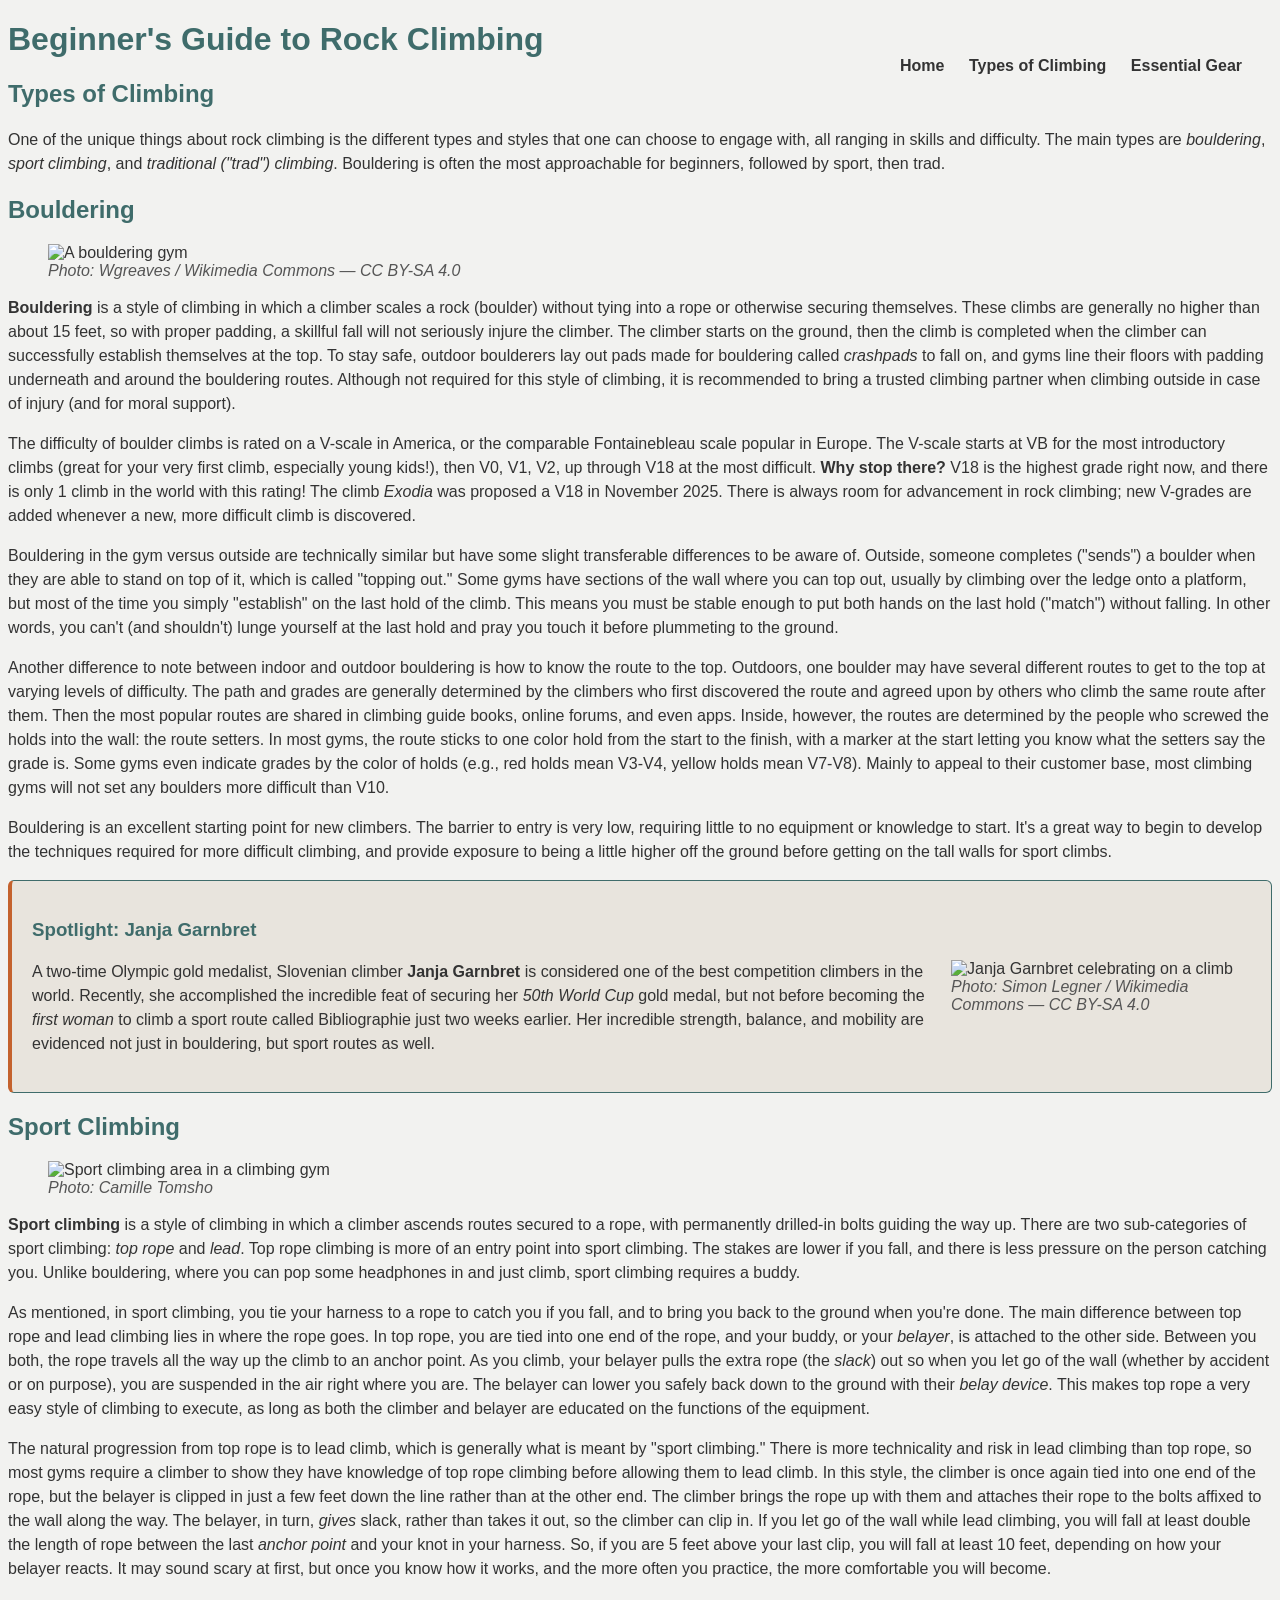
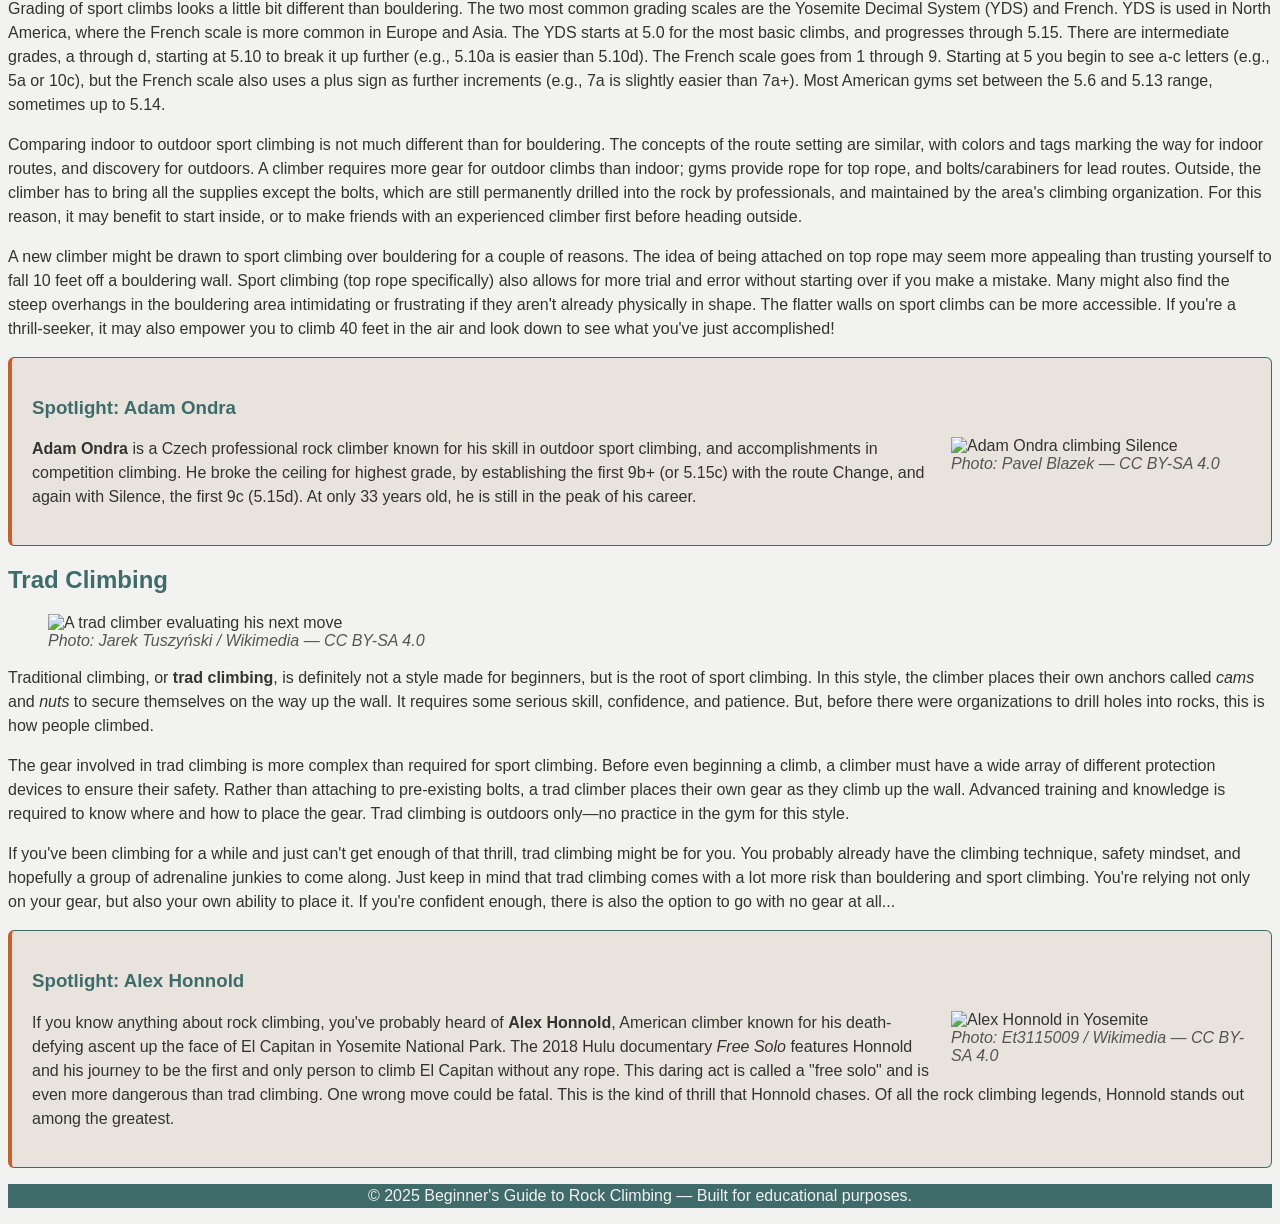
==== climbing-styles.html @ a90afa47 "Add files via upload" ====
<!DOCTYPE html>
<html lang="en">

  <!-- metadata: charset, viewport, description, title -->
  <head>
    <meta charset="utf-8">
    <meta name="viewport" content="width=device-width, initial-scale=1.0">
    <meta name="description" content="Explore the main styles of rock climbing, from bouldering to trad, and the athletes who define them.">
    <title>Types of Climbing | Beginner's Guide to Rock Climbing</title>

    <!-- link to CSS files -->
    <link rel="stylesheet" type="text/css" href="style.css">
    <link rel="stylesheet" type="text/css" href="layout.css">
  </head>

  <body>

    <!-- sectioning element: header contains site title and navigation -->
    <header>
      <h1>Beginner's Guide to Rock Climbing</h1>

      <!-- navigation list -->
      <nav>
        <ul>
          <li><a href="index.html">Home</a></li>
          <li><a href="climbing-styles.html">Types of Climbing</a></li>
          <li><a href="essential-gear.html">Essential Gear</a></li>
        </ul>
      </nav>
    </header>

    <!-- sectioning element: main page content -->
    <main>

      <!-- sectioning element: intro to page -->
      <section id="intro">
        <h2>Types of Climbing</h2>
		<p>
		  One of the unique things about rock climbing is the different types and styles that one can choose to engage
		  with, all ranging in skills and difficulty. The main types are <em>bouldering</em>, <em>sport climbing</em>, and 
		  <em>traditional ("trad") climbing</em>. Bouldering is often the most approachable for beginners, followed by sport,
		  then trad. 
		</p>
      </section>

      <!-- section 1: Bouldering -->
      <section id="bouldering">
        <h2>Bouldering</h2>

        <!-- inline image: bouldering action shot -->
        <figure>
          <img src="images/bouldering.jpg" alt="A bouldering gym">
          <!-- character reference: &mdash; separating credit from license -->
          <figcaption>Photo: Wgreaves / Wikimedia Commons &mdash; CC BY-SA 4.0</figcaption>
        </figure>

        <!-- grouping element: section body text -->
        <div class="section-text">
		  <p>
		    <strong>Bouldering</strong> is a style of climbing in which a climber scales a rock (boulder) without 
			tying into a rope or otherwise securing themselves. These climbs are generally no higher than about 15 feet,
			so with proper padding, a skillful fall will not seriously injure the climber. The climber starts on the ground, 
			then the climb is completed when the climber can successfully establish themselves at the top. To stay safe,
			outdoor boulderers lay out pads made for bouldering called <em>crashpads</em> to fall on, and gyms line their floors
			with padding underneath and around the bouldering routes. Although not required for this style of climbing, it is
			recommended to bring a trusted climbing partner when climbing outside in case of injury (and for moral support).
		  </p>
		  <p>
		    The difficulty of boulder climbs is rated on a V-scale in America, or the comparable Fontainebleau scale popular in Europe.
			The V-scale starts at VB for the most introductory climbs (great for your very first climb, especially young kids!), then V0,
			V1, V2, up through V18 at the most difficult. <strong>Why stop there?</strong> V18 is the highest grade right now, and there 
			is only 1 climb in the world with this rating! The climb <em>Exodia</em> was proposed a V18 in November 2025. There is always
			room for advancement in rock climbing; new V-grades are added whenever a new, more difficult climb is discovered.
		  </p>
		  <p>
		    Bouldering in the gym versus outside are technically similar but have some slight transferable differences to be aware of. 
			Outside, someone completes ("sends") a boulder when they are able to stand on top of it, which is called "topping out." 
			Some gyms have sections of the wall where you can top out, usually by climbing over the ledge onto a platform, but most 
			of the time you simply "establish" on the last hold of the climb. This means you must be stable enough to put both hands
			on the last hold ("match") without falling. In other words, you can't (and shouldn't) lunge yourself at the last hold and pray you touch
			it before plummeting to the ground. 
		  </p>
		  <p>
		    Another difference to note between indoor and outdoor bouldering is how to know the route to the top. Outdoors, 
			one boulder may have several different routes to get to the top at varying levels of difficulty. The path and grades are generally
			determined by the climbers who first discovered the route and agreed upon by others who climb the same route after them.
			Then the most popular routes are shared in climbing guide books, online forums, and even apps.
			Inside, however, the routes are determined by the people who screwed the holds into the wall: the route setters. In most gyms,
			the route sticks to one color hold from the start to the finish, with a marker at the start letting you know
			what the setters say the grade is. Some gyms even indicate grades by the color of holds (e.g., red holds mean V3-V4, yellow holds mean 
			V7-V8). Mainly to appeal to their customer base, most climbing gyms will not set any boulders more difficult than V10.
		  </p>
		  <p>
		    Bouldering is an excellent starting point for new climbers. The barrier to entry is very low, requiring little to no 
			equipment or knowledge to start. It's a great way to begin to develop the techniques required for more difficult climbing, 
			and provide exposure to being a little higher off the ground before getting on the tall walls for sport climbs.
		  </p>
        </div>

        <!-- climber spotlight aside: Garnbret -->
        <aside class="climber-spotlight">
		  <h3>Spotlight: Janja Garnbret</h3>
          <figure>
            <img src="images/janjaAside.jpg" alt="Janja Garnbret celebrating on a climb">
            <figcaption>Photo: Simon Legner / Wikimedia Commons &mdash; CC BY-SA 4.0</figcaption>
          </figure>
		  <p>
		    A two-time Olympic gold medalist, Slovenian climber <strong>Janja Garnbret</strong> is considered one of the best competition
			climbers in the world. Recently, she accomplished the incredible feat of securing her <em>50th World Cup</em> gold medal,
			but not before becoming the <em>first woman</em> to climb a sport route called Bibliographie just two weeks earlier. Her incredible 
			strength, balance, and mobility are evidenced not just in bouldering, but sport routes as well.
		  </p>
        </aside>

      </section>

      <!-- section 2: Sport Climbing -->
      <section id="sport-climbing">
        <h2>Sport Climbing</h2>

        <!-- inline image: sport climbing -->
        <figure>
          <img src="images/sportClimbing.jpg" alt="Sport climbing area in a climbing gym">
          <figcaption>Photo: Camille Tomsho</figcaption>
        </figure>

        <div class="section-text">
		  <p>
			<strong>Sport climbing</strong> is a style of climbing in which a climber ascends routes secured to a rope, with permanently
			drilled-in bolts guiding the way up. There are two sub-categories of sport climbing: <em>top rope</em> and <em>lead</em>. Top rope
			climbing is more of an entry point into sport climbing. The stakes are lower if you fall, and there is less pressure on the person
			catching you. Unlike bouldering, where you can pop some headphones in and just climb, sport climbing requires a buddy.
		  </p>
		  <p>
		    As mentioned, in sport climbing, you tie your harness to a rope to catch you if you fall, and to bring you back to the ground when you're done.
			The main difference between top rope and lead climbing lies in where the rope goes. In top rope, you are tied into one end of the rope, and your buddy,
			or your <em>belayer</em>, is attached to the other side. Between you both, the rope travels all the way up the climb to an anchor point. As you climb, your
			belayer pulls the extra rope (the <em>slack</em>) out so when you let go of the wall (whether by accident or on purpose), you are suspended in the air
			right where you are. The belayer can lower you safely back down to the ground with their <em>belay device</em>. This makes top rope a very
			easy style of climbing to execute, as long as both the climber and belayer are educated on the functions of the equipment.
		  </p>
		  <p>
		    The natural progression from top rope is to lead climb, which is generally what is meant by "sport climbing." There is more technicality 
			and risk in lead climbing than top rope, so most gyms require a climber to show they have knowledge of top rope climbing before 
			allowing them to lead climb. In this style, the climber is once again tied into one end of the rope, but the belayer is clipped in just a few feet
			down the line rather than at the other end. The climber brings the rope up with them and attaches their rope to the bolts affixed to the wall along 
			the way. The belayer, in turn, <em>gives</em> slack, rather than takes it out, so the climber can clip in. If you let go of the wall while lead climbing, 
			you will fall at least double the length of rope between the last <em>anchor point</em> and your knot in your harness. So, if you are 5 feet above your
			last clip, you will fall at least 10 feet, depending on how your belayer reacts. It may sound scary at first, but once you know how it works,
			and the more often you practice, the more comfortable you will become.
		  </p>
		  <p>
		    Grading of sport climbs looks a little bit different than bouldering. The two most common grading scales are the Yosemite Decimal System (YDS)
			and French. YDS is used in North America, where the French scale is more common in Europe and Asia. The YDS starts at 5.0 for the most basic climbs, 
			and progresses through 5.15. There are intermediate grades, a through d, starting at 5.10 to break it up further (e.g., 5.10a is easier than 5.10d). 
			The French scale goes from 1 through 9. Starting at 5 you begin to see a-c letters (e.g., 5a or 10c), but the French scale also uses a
			plus sign as further increments (e.g., 7a is slightly easier than 7a+). Most American gyms set between the 5.6 and 5.13 range, sometimes up to 5.14.
		  </p>
		  <p>
		    Comparing indoor to outdoor sport climbing is not much different than for bouldering. The concepts of the route setting are similar, with colors and tags
			marking the way for indoor routes, and discovery for outdoors. A climber requires more gear for outdoor climbs than indoor; gyms provide rope for top rope,
			and bolts/carabiners for lead routes. Outside, the climber has to bring all the supplies except the bolts, which are still permanently drilled into the
			rock by professionals, and maintained by the area's climbing organization. For this reason, it may benefit to start inside, or to make friends with 
			an experienced climber first before heading outside.
		  </p>
		  <p>
		    A new climber might be drawn to sport climbing over bouldering for a couple of reasons. The idea of being attached on top rope may seem
			more appealing than trusting yourself to fall 10 feet off a bouldering wall. Sport climbing (top rope specifically) also allows for more trial
			and error without starting over if you make a mistake. Many might also find the steep overhangs in the bouldering area intimidating or frustrating
			if they aren't already physically in shape. The flatter walls on sport climbs can be more accessible. If you're a thrill-seeker, it may also
			empower you to climb 40 feet in the air and look down to see what you've just accomplished!
		  </p>
        </div>

        <!-- climber spotlight aside: Ondra -->
        <aside class="climber-spotlight">
		<h3>Spotlight: Adam Ondra</h3>
          <figure>
            <img src="images/ondraAside.jpg" alt="Adam Ondra climbing Silence">
            <figcaption>Photo: Pavel Blazek &mdash; CC BY-SA 4.0</figcaption>
          </figure>
		  <p>
			<strong>Adam Ondra</strong> is a Czech professional rock climber known for his skill in outdoor sport climbing, and
			accomplishments in competition climbing. He broke the ceiling for highest grade, by establishing the first 9b+ (or 5.15c) with the 
			route Change, and again with Silence, the first 9c (5.15d). At only 33 years old, he is still in the peak of his career.
		  </p>
        </aside>

      </section>

      <!-- section 3: Trad Climbing -->
      <section id="trad-climbing">
        <h2>Trad Climbing</h2>

        <!-- inline image: trad climbing action shot -->
        <figure>
          <img src="images/tradClimbing.jpg" alt="A trad climber evaluating his next move">
          <figcaption>Photo: Jarek Tuszy&nacute;ski / Wikimedia &mdash; CC BY-SA 4.0</figcaption>
        </figure>

        <div class="section-text">
		  <p>
			Traditional climbing, or <strong>trad climbing</strong>, is definitely not a style made for beginners, but is the root of sport climbing. In this 
			style, the climber places their own anchors called <em>cams</em> and <em>nuts</em> to secure themselves on the way
			up the wall. It requires some serious skill, confidence, and patience. But, before there were organizations to 
			drill holes into rocks, this is how people climbed. 
		  </p>
		  <p>
		    The gear involved in trad climbing is more complex than required for sport climbing. Before even beginning a climb,
			a climber must have a wide array of different protection devices to ensure their safety. Rather than attaching to pre-existing
			bolts, a trad climber places their own gear as they climb up the wall. Advanced training and knowledge is required to know where 
			and how to place the gear. Trad climbing is outdoors only&mdash;no practice in the gym for this style.
		  </p>		 
		  <p>
		    If you've been climbing for a while and just can't get enough of that thrill, trad climbing might be for you.
			You probably already have the climbing technique, safety mindset, and hopefully a group of adrenaline junkies to come along. Just 
			keep in mind that trad climbing comes with a lot more risk than bouldering and sport climbing. You're relying not only on your gear,
			but also your own ability to place it. If you're confident enough, there is also the option to go with no gear at all...
		  </p>
        </div>

        <!-- climber spotlight aside: Honnold -->
        <aside class="climber-spotlight">
		<h3>Spotlight: Alex Honnold</h3>
          <figure>
            <img src="images/honnoldFreeSolo.png" alt="Alex Honnold in Yosemite">
            <figcaption>Photo: Et3115009 / Wikimedia &mdash; CC BY-SA 4.0</figcaption>
          </figure>
		  <p>
		    If you know anything about rock climbing, you've probably heard of <strong>Alex Honnold</strong>, American climber known 
			for his death-defying ascent up the face of El Capitan in Yosemite National Park. The 2018 Hulu documentary <em>Free Solo</em>
			features Honnold and his journey to be the first and only person to climb El Capitan without any rope. This daring act 
			is called a "free solo" and is even more dangerous than trad climbing. One wrong move could be fatal. This is the kind of 
			thrill that Honnold chases. Of all the rock climbing legends, Honnold stands out among the greatest. 
		  </p>
        </aside>
      </section>

    </main>

    <!-- sectioning element: footer -->
    <!-- character references: &copy; &mdash; -->
    <footer>
      <p>&copy; 2025 Beginner's Guide to Rock Climbing &mdash; Built for educational purposes.</p>
    </footer>

  </body>
</html>
---- style.css ----
/* =======================================
   style.css
   Handles: colors, fonts, text formatting,
   lists, links, backgrounds, borders
   ======================================= */

/* ---- Color Palette ----
   Background:    #F2F2F0 (light grey)
   Text:          #333333 (charcoal)
   Accent 1:      #3F6C6B (slate teal)
   Accent 2:      #C4622D (burnt orange)
------------------------------------------ */

/* universal text + background formatting */
body {
  background-color: #F2F2F0;
  color: #333333;
  font-family: Arial, sans-serif;
}

/* headings */
h1,
h2,
h3 {
  color: #3F6C6B;
}

/* paragraph text formatting */
p {
  line-height: 1.5;
}

/* pseudo-element: drop cap on intro paragraph */
.intro-text p:first-of-type::first-letter {
  font-size: 2em;
  font-weight: bold;
  color: #C4622D;
}

/* navigation list formatting */
nav ul {
  list-style-type: none;
}

nav li {
  display: inline-block;
  margin: 0 10px;
}

/* pseudo classes for hypertext links */
nav a:link {
  color: #333333;
  text-decoration: none;
}

nav a:visited {
  color: #3F6C6B;
}

nav a:hover {
  color: #C4622D;
}

/* general hypertext links (outside nav) */
a:link {
  color: #C4622D;
}

a:visited {
  color: #3F6C6B;
}

a:hover {
  text-decoration: underline;
}

/* figure and figcaption formatting */
figcaption {
  font-style: italic;
  color: #555555;
}

/* contextual selector: aside nested inside a section */
section aside {
  background-color: #E8E4DD;
  border: 1px solid #3F6C6B;
  border-left: 4px solid #C4622D;
  border-radius: 6px;
  padding: 15px 20px;
}

/* attribute selector example: links pointing to external/local html pages */
a[href$=".html"] {
  font-weight: bold;
}

/* footer formatting */
footer {
  background-color: #3F6C6B;
  color: #F2F2F0;
  text-align: center;
}
---- layout.css ----
/* 
   layout.css
   handles: page layout, positioning,
   floats, grid, overflow, responsiveness
*/

/* positioning: header/nav */
header {
  position: relative;
}

nav {
  position: absolute;
  top: 20px;
  right: 20px;
}

/* floated layout: climber spotlight */
.climber-spotlight figure {
  float: right;
  width: 300px;
  margin: 0 0 10px 20px;
}

.climber-spotlight img {
  width: 100%;
  height: 300px;
  object-fit: cover;
}

/* overflow handling */
.climber-spotlight {
  overflow: hidden;
  padding: 20px;
}

/* inline images */
section > figure img {
  max-width: 100%;
  width: 600px;
  height: auto;
  display: block;
}

/* grid layout: homepage highlights */
.highlights-grid {
  display: grid;
  grid-template-columns: 1fr 1fr;
  gap: 20px;
}

/* grid display: block element */
.card {
  display: block;
}

/* card images fill column, crop well */
.card img {
  width: 100%;
  height: 400px;
  object-fit: cover;
  display: block;
}

/* reponsive design for narrow/mobile screens: @media query */
@media only screen and (max-width: 600px) {
 
  /* stack highlights grid to single column */
  .highlights-grid {
    grid-template-columns: 1fr;
  }
 
  /* un-float spotlight image so it stacks above text */
  .climber-spotlight figure {
    float: none;
    width: 100%;
    margin: 0 0 15px 0;
  }
 
}
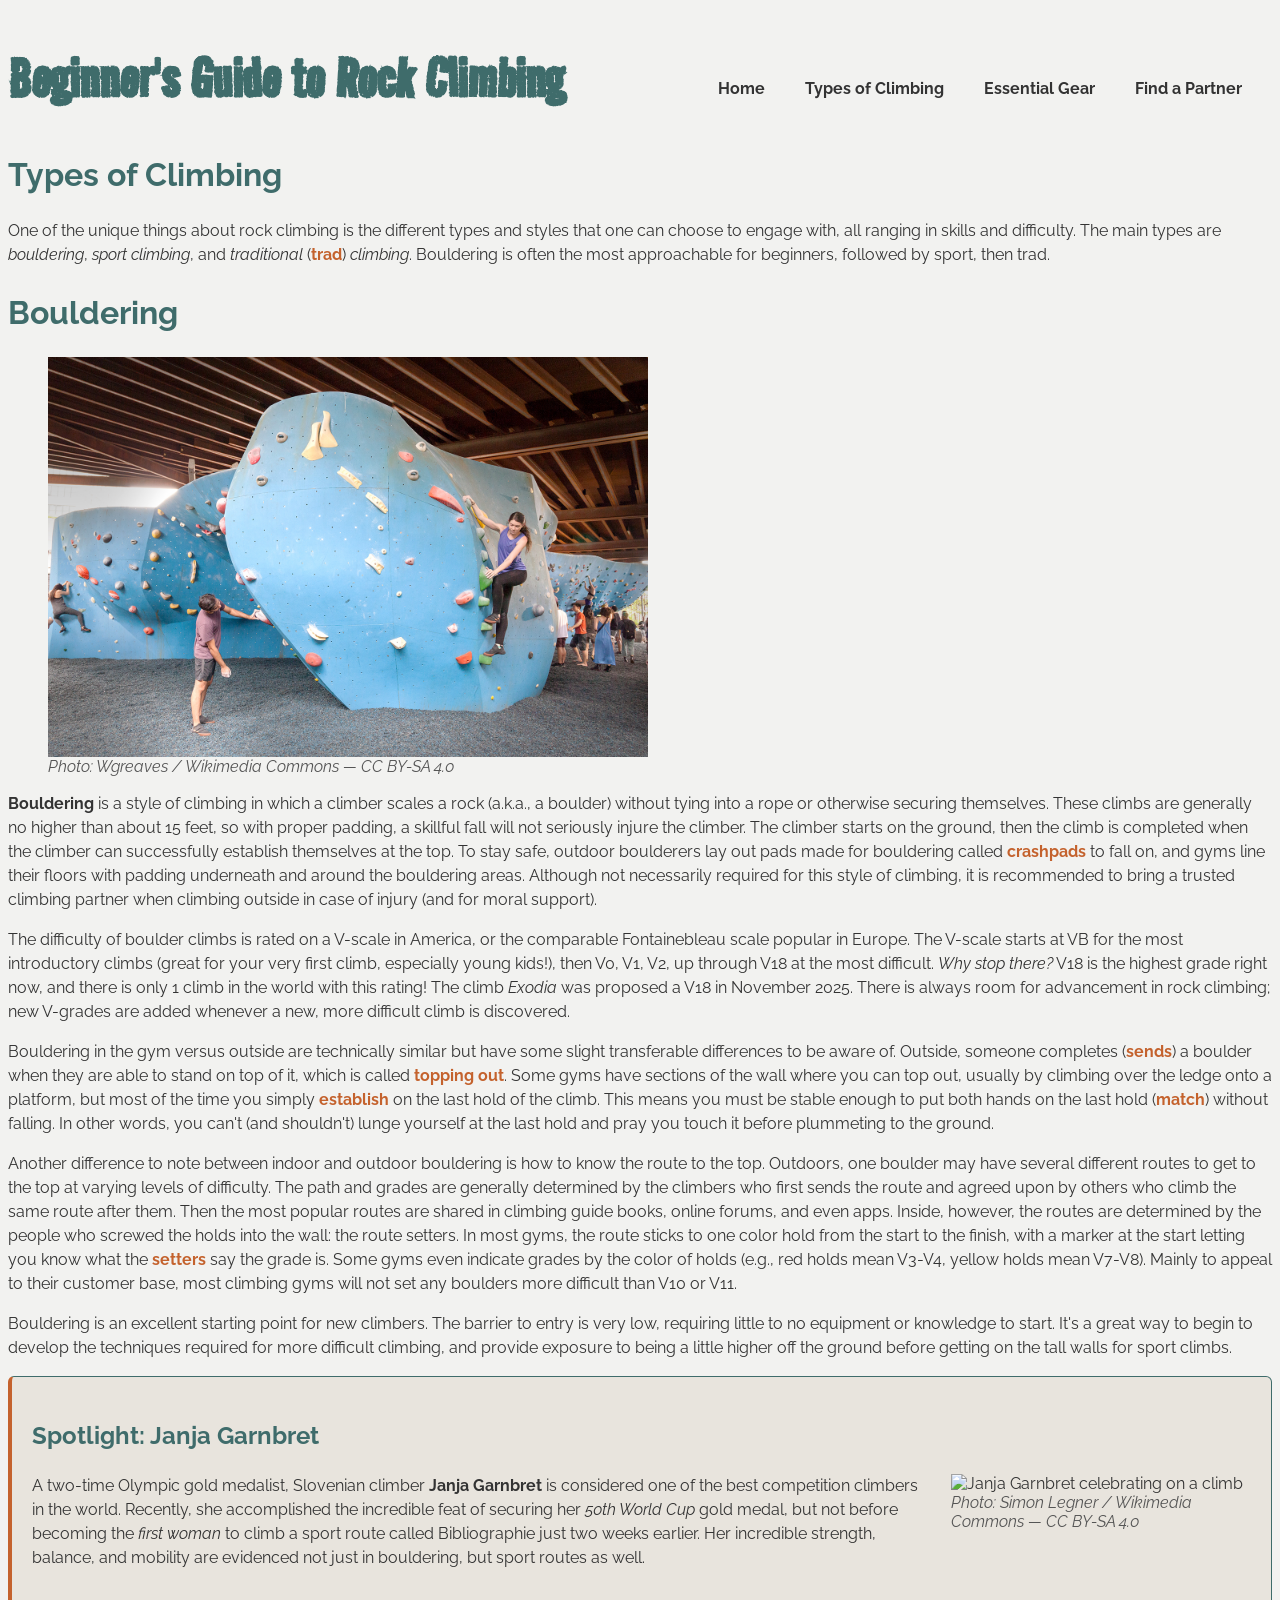
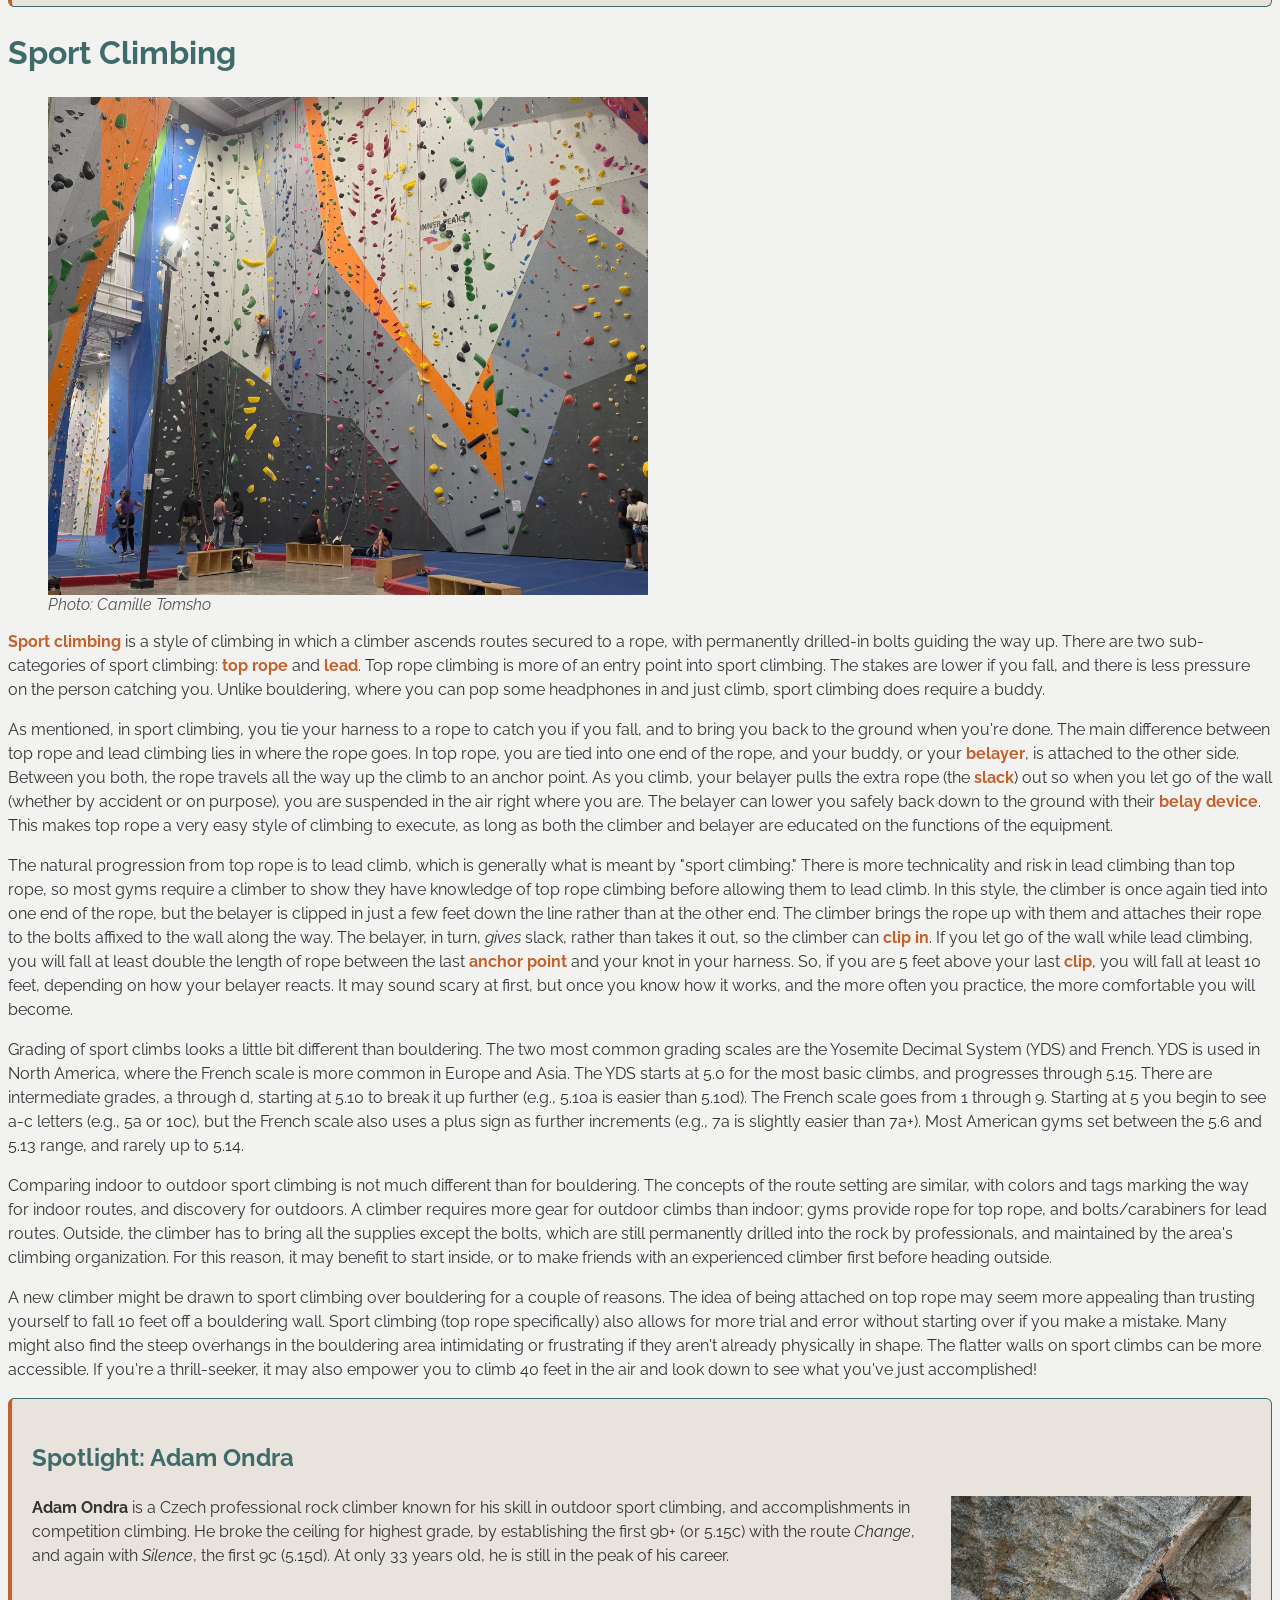
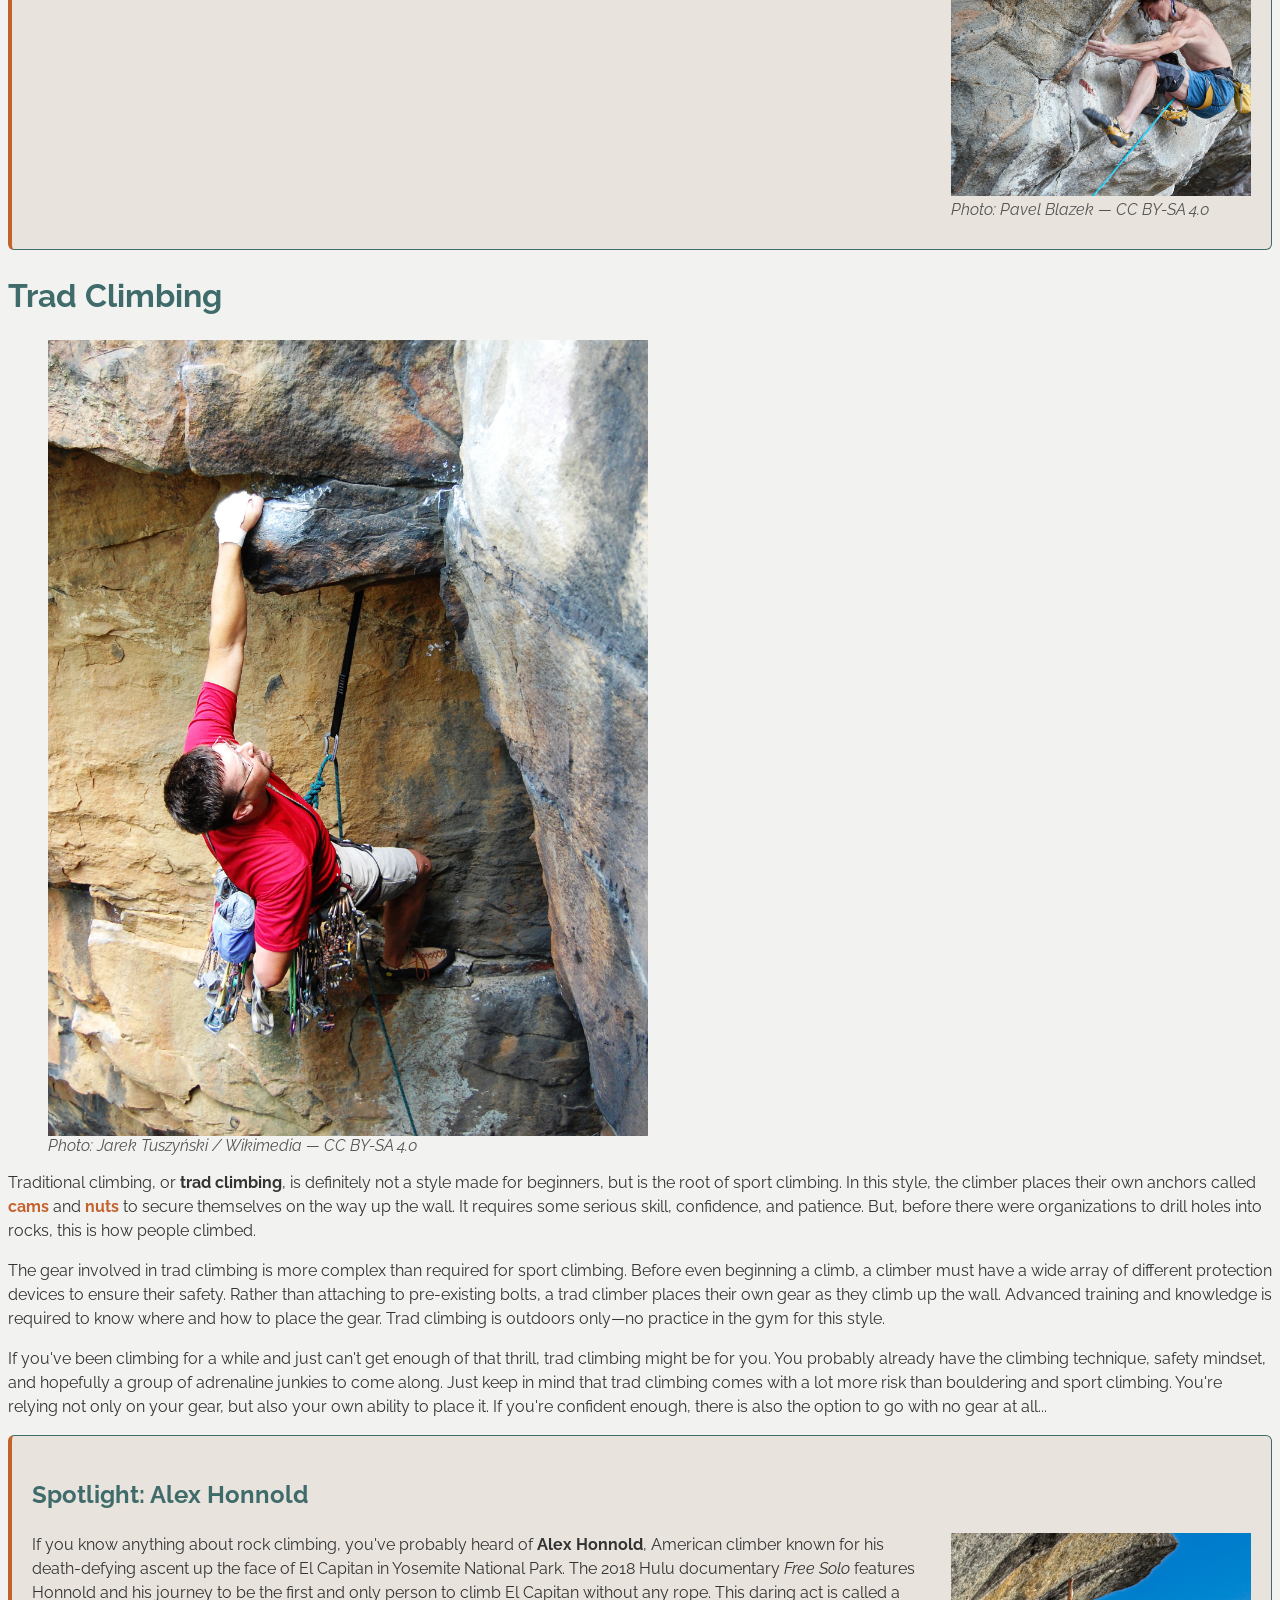
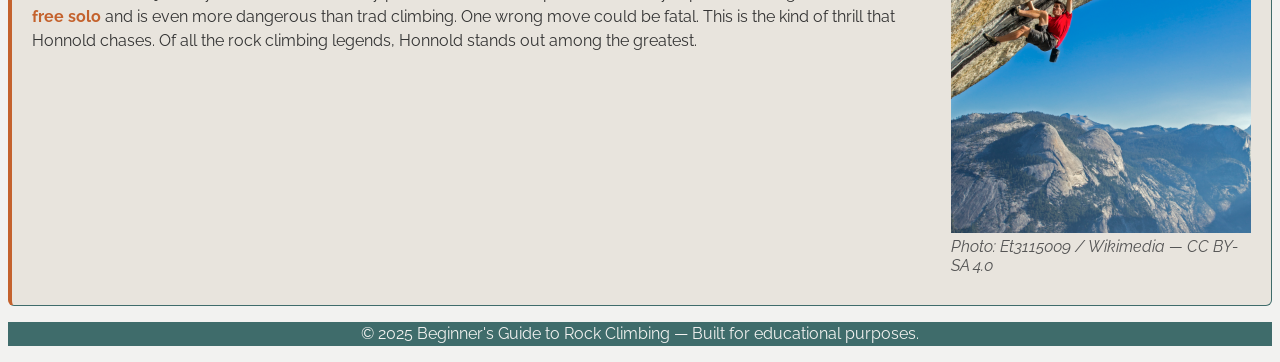
==== commit b634dfff: "Add updated files" ====
--- a/climbing-styles.html
+++ b/climbing-styles.html
@@ -6,9 +6,14 @@
     <meta charset="utf-8">
     <meta name="viewport" content="width=device-width, initial-scale=1.0">
     <meta name="description" content="Explore the main styles of rock climbing, from bouldering to trad, and the athletes who define them.">
-    <title>Types of Climbing | Beginner's Guide to Rock Climbing</title>
+    
+	<title>Types of Climbing | Beginner's Guide to Rock Climbing</title>
 
-    <!-- link to CSS files -->
+    <!-- Google fonts: Road Rage for headings, Raleway for body -->
+	<link rel="preconnect" href="https://fonts.googleapis.com">
+	<link href="https://fonts.googleapis.com/css2?family=Road+Rage&family=Raleway:wght@400;700&display=swap" rel="stylesheet">
+	
+	<!-- link to CSS files -->
     <link rel="stylesheet" type="text/css" href="style.css">
     <link rel="stylesheet" type="text/css" href="layout.css">
   </head>
@@ -25,6 +30,7 @@
           <li><a href="index.html">Home</a></li>
           <li><a href="climbing-styles.html">Types of Climbing</a></li>
           <li><a href="essential-gear.html">Essential Gear</a></li>
+		  <li><a href="climbing-partner.html">Find a Partner</a></li>
         </ul>
       </nav>
     </header>
@@ -36,10 +42,7 @@
       <section id="intro">
         <h2>Types of Climbing</h2>
 		<p>
-		  One of the unique things about rock climbing is the different types and styles that one can choose to engage
-		  with, all ranging in skills and difficulty. The main types are <em>bouldering</em>, <em>sport climbing</em>, and 
-		  <em>traditional ("trad") climbing</em>. Bouldering is often the most approachable for beginners, followed by sport,
-		  then trad. 
+		  One of the unique things about rock climbing is the different types and styles that one can choose to engage with, all ranging in skills and difficulty. The main types are <em>bouldering</em>, <em>sport climbing</em>, and <em>traditional</em> (<span class="climbing-slang">trad</span>) <em>climbing</em>. Bouldering is often the most approachable for beginners, followed by sport, then trad. 
 		</p>
       </section>
 
@@ -57,43 +60,19 @@
         <!-- grouping element: section body text -->
         <div class="section-text">
 		  <p>
-		    <strong>Bouldering</strong> is a style of climbing in which a climber scales a rock (boulder) without 
-			tying into a rope or otherwise securing themselves. These climbs are generally no higher than about 15 feet,
-			so with proper padding, a skillful fall will not seriously injure the climber. The climber starts on the ground, 
-			then the climb is completed when the climber can successfully establish themselves at the top. To stay safe,
-			outdoor boulderers lay out pads made for bouldering called <em>crashpads</em> to fall on, and gyms line their floors
-			with padding underneath and around the bouldering routes. Although not required for this style of climbing, it is
-			recommended to bring a trusted climbing partner when climbing outside in case of injury (and for moral support).
+		    <strong>Bouldering</strong> is a style of climbing in which a climber scales a rock (a.k.a., a boulder) without tying into a rope or otherwise securing themselves. These climbs are generally no higher than about 15 feet, so with proper padding, a skillful fall will not seriously injure the climber. The climber starts on the ground, then the climb is completed when the climber can successfully establish themselves at the top. To stay safe, outdoor boulderers lay out pads made for bouldering called <span class="climbing-slang">crashpads</span> to fall on, and gyms line their floors	with padding underneath and around the bouldering areas. Although not necessarily required for this style of climbing, it is recommended to bring a trusted climbing partner when climbing outside in case of injury (and for moral support).
 		  </p>
 		  <p>
-		    The difficulty of boulder climbs is rated on a V-scale in America, or the comparable Fontainebleau scale popular in Europe.
-			The V-scale starts at VB for the most introductory climbs (great for your very first climb, especially young kids!), then V0,
-			V1, V2, up through V18 at the most difficult. <strong>Why stop there?</strong> V18 is the highest grade right now, and there 
-			is only 1 climb in the world with this rating! The climb <em>Exodia</em> was proposed a V18 in November 2025. There is always
-			room for advancement in rock climbing; new V-grades are added whenever a new, more difficult climb is discovered.
+		    The difficulty of boulder climbs is rated on a V-scale in America, or the comparable Fontainebleau scale popular in Europe. The V-scale starts at VB for the most introductory climbs (great for your very first climb, especially young kids!), then V0, V1, V2, up through V18 at the most difficult. <em>Why stop there?</em> V18 is the highest grade right now, and there is only 1 climb in the world with this rating! The climb <em>Exodia</em> was proposed a V18 in November 2025. There is always room for advancement in rock climbing; new V-grades are added whenever a new, more difficult climb is discovered.
 		  </p>
 		  <p>
-		    Bouldering in the gym versus outside are technically similar but have some slight transferable differences to be aware of. 
-			Outside, someone completes ("sends") a boulder when they are able to stand on top of it, which is called "topping out." 
-			Some gyms have sections of the wall where you can top out, usually by climbing over the ledge onto a platform, but most 
-			of the time you simply "establish" on the last hold of the climb. This means you must be stable enough to put both hands
-			on the last hold ("match") without falling. In other words, you can't (and shouldn't) lunge yourself at the last hold and pray you touch
-			it before plummeting to the ground. 
+		    Bouldering in the gym versus outside are technically similar but have some slight transferable differences to be aware of. Outside, someone completes (<span class="climbing-slang">sends</span>) a boulder when they are able to stand on top of it, which is called <span class="climbing-slang">topping out</span>. Some gyms have sections of the wall where you can top out, usually by climbing over the ledge onto a platform, but most of the time you simply <span class="climbing-slang">establish</span> on the last hold of the climb. This means you must be stable enough to put both hands on the last hold (<span class="climbing-slang">match</span>) without falling. In other words, you can't (and shouldn't) lunge yourself at the last hold and pray you touch it before plummeting to the ground.
 		  </p>
 		  <p>
-		    Another difference to note between indoor and outdoor bouldering is how to know the route to the top. Outdoors, 
-			one boulder may have several different routes to get to the top at varying levels of difficulty. The path and grades are generally
-			determined by the climbers who first discovered the route and agreed upon by others who climb the same route after them.
-			Then the most popular routes are shared in climbing guide books, online forums, and even apps.
-			Inside, however, the routes are determined by the people who screwed the holds into the wall: the route setters. In most gyms,
-			the route sticks to one color hold from the start to the finish, with a marker at the start letting you know
-			what the setters say the grade is. Some gyms even indicate grades by the color of holds (e.g., red holds mean V3-V4, yellow holds mean 
-			V7-V8). Mainly to appeal to their customer base, most climbing gyms will not set any boulders more difficult than V10.
+		    Another difference to note between indoor and outdoor bouldering is how to know the route to the top. Outdoors, one boulder may have several different routes to get to the top at varying levels of difficulty. The path and grades are generally determined by the climbers who first sends the route and agreed upon by others who climb the same route after them. Then the most popular routes are shared in climbing guide books, online forums, and even apps. Inside, however, the routes are determined by the people who screwed the holds into the wall: the route setters. In most gyms, the route sticks to one color hold from the start to the finish, with a marker at the start letting you know what the <span class="climbing-slang">setters</span> say the grade is. Some gyms even indicate grades by the color of holds (e.g., red holds mean V3-V4, yellow holds mean V7-V8). Mainly to appeal to their customer base, most climbing gyms will not set any boulders more difficult than V10 or V11.
 		  </p>
 		  <p>
-		    Bouldering is an excellent starting point for new climbers. The barrier to entry is very low, requiring little to no 
-			equipment or knowledge to start. It's a great way to begin to develop the techniques required for more difficult climbing, 
-			and provide exposure to being a little higher off the ground before getting on the tall walls for sport climbs.
+		    Bouldering is an excellent starting point for new climbers. The barrier to entry is very low, requiring little to no equipment or knowledge to start. It's a great way to begin to develop the techniques required for more difficult climbing, and provide exposure to being a little higher off the ground before getting on the tall walls for sport climbs.
 		  </p>
         </div>
 
@@ -105,10 +84,7 @@
             <figcaption>Photo: Simon Legner / Wikimedia Commons &mdash; CC BY-SA 4.0</figcaption>
           </figure>
 		  <p>
-		    A two-time Olympic gold medalist, Slovenian climber <strong>Janja Garnbret</strong> is considered one of the best competition
-			climbers in the world. Recently, she accomplished the incredible feat of securing her <em>50th World Cup</em> gold medal,
-			but not before becoming the <em>first woman</em> to climb a sport route called Bibliographie just two weeks earlier. Her incredible 
-			strength, balance, and mobility are evidenced not just in bouldering, but sport routes as well.
+		    A two-time Olympic gold medalist, Slovenian climber <strong>Janja Garnbret</strong> is considered one of the best competition climbers in the world. Recently, she accomplished the incredible feat of securing her <em>50th World Cup</em> gold medal,	but not before becoming the <em>first woman</em> to climb a sport route called Bibliographie just two weeks earlier. Her incredible strength, balance, and mobility are evidenced not just in bouldering, but sport routes as well.
 		  </p>
         </aside>
 
@@ -126,49 +102,22 @@
 
         <div class="section-text">
 		  <p>
-			<strong>Sport climbing</strong> is a style of climbing in which a climber ascends routes secured to a rope, with permanently
-			drilled-in bolts guiding the way up. There are two sub-categories of sport climbing: <em>top rope</em> and <em>lead</em>. Top rope
-			climbing is more of an entry point into sport climbing. The stakes are lower if you fall, and there is less pressure on the person
-			catching you. Unlike bouldering, where you can pop some headphones in and just climb, sport climbing requires a buddy.
+			<span class="climbing-slang">Sport climbing</span> is a style of climbing in which a climber ascends routes secured to a rope, with permanently drilled-in bolts guiding the way up. There are two sub-categories of sport climbing: <span class="climbing-slang">top rope</span> and <span class="climbing-slang">lead</span>. Top rope climbing is more of an entry point into sport climbing. The stakes are lower if you fall, and there is less pressure on the person	catching you. Unlike bouldering, where you can pop some headphones in and just climb, sport climbing does require a buddy.
 		  </p>
 		  <p>
-		    As mentioned, in sport climbing, you tie your harness to a rope to catch you if you fall, and to bring you back to the ground when you're done.
-			The main difference between top rope and lead climbing lies in where the rope goes. In top rope, you are tied into one end of the rope, and your buddy,
-			or your <em>belayer</em>, is attached to the other side. Between you both, the rope travels all the way up the climb to an anchor point. As you climb, your
-			belayer pulls the extra rope (the <em>slack</em>) out so when you let go of the wall (whether by accident or on purpose), you are suspended in the air
-			right where you are. The belayer can lower you safely back down to the ground with their <em>belay device</em>. This makes top rope a very
-			easy style of climbing to execute, as long as both the climber and belayer are educated on the functions of the equipment.
+		    As mentioned, in sport climbing, you tie your harness to a rope to catch you if you fall, and to bring you back to the ground when you're done.	The main difference between top rope and lead climbing lies in where the rope goes. In top rope, you are tied into one end of the rope, and your buddy,	or your <span class="climbing-slang">belayer</span>, is attached to the other side. Between you both, the rope travels all the way up the climb to an anchor point. As you climb, your belayer pulls the extra rope (the <span class="climbing-slang">slack</span>) out so when you let go of the wall (whether by accident or on purpose), you are suspended in the air right where you are. The belayer can lower you safely back down to the ground with their <span class="climbing-slang">belay device</span>. This makes top rope a very easy style of climbing to execute, as long as both the climber and belayer are educated on the functions of the equipment.
 		  </p>
 		  <p>
-		    The natural progression from top rope is to lead climb, which is generally what is meant by "sport climbing." There is more technicality 
-			and risk in lead climbing than top rope, so most gyms require a climber to show they have knowledge of top rope climbing before 
-			allowing them to lead climb. In this style, the climber is once again tied into one end of the rope, but the belayer is clipped in just a few feet
-			down the line rather than at the other end. The climber brings the rope up with them and attaches their rope to the bolts affixed to the wall along 
-			the way. The belayer, in turn, <em>gives</em> slack, rather than takes it out, so the climber can clip in. If you let go of the wall while lead climbing, 
-			you will fall at least double the length of rope between the last <em>anchor point</em> and your knot in your harness. So, if you are 5 feet above your
-			last clip, you will fall at least 10 feet, depending on how your belayer reacts. It may sound scary at first, but once you know how it works,
-			and the more often you practice, the more comfortable you will become.
+		    The natural progression from top rope is to lead climb, which is generally what is meant by "sport climbing." There is more technicality and risk in lead climbing than top rope, so most gyms require a climber to show they have knowledge of top rope climbing before allowing them to lead climb. In this style, the climber is once again tied into one end of the rope, but the belayer is clipped in just a few feet	down the line rather than at the other end. The climber brings the rope up with them and attaches their rope to the bolts affixed to the wall along the way. The belayer, in turn, <em>gives</em> slack, rather than takes it out, so the climber can <span class="climbing-slang">clip in</span>. If you let go of the wall while lead climbing, you will fall at least double the length of rope between the last <span class="climbing-slang">anchor point</span> and your knot in your harness. So, if you are 5 feet above your last <span class="climbing-slang">clip</span>, you will fall at least 10 feet, depending on how your belayer reacts. It may sound scary at first, but once you know how it works, and the more often you practice, the more comfortable you will become.
 		  </p>
 		  <p>
-		    Grading of sport climbs looks a little bit different than bouldering. The two most common grading scales are the Yosemite Decimal System (YDS)
-			and French. YDS is used in North America, where the French scale is more common in Europe and Asia. The YDS starts at 5.0 for the most basic climbs, 
-			and progresses through 5.15. There are intermediate grades, a through d, starting at 5.10 to break it up further (e.g., 5.10a is easier than 5.10d). 
-			The French scale goes from 1 through 9. Starting at 5 you begin to see a-c letters (e.g., 5a or 10c), but the French scale also uses a
-			plus sign as further increments (e.g., 7a is slightly easier than 7a+). Most American gyms set between the 5.6 and 5.13 range, sometimes up to 5.14.
+		    Grading of sport climbs looks a little bit different than bouldering. The two most common grading scales are the Yosemite Decimal System (YDS) and French. YDS is used in North America, where the French scale is more common in Europe and Asia. The YDS starts at 5.0 for the most basic climbs, and progresses through 5.15. There are intermediate grades, a through d, starting at 5.10 to break it up further (e.g., 5.10a is easier than 5.10d). The French scale goes from 1 through 9. Starting at 5 you begin to see a-c letters (e.g., 5a or 10c), but the French scale also uses a	plus sign as further increments (e.g., 7a is slightly easier than 7a+). Most American gyms set between the 5.6 and 5.13 range, and rarely up to 5.14.
 		  </p>
 		  <p>
-		    Comparing indoor to outdoor sport climbing is not much different than for bouldering. The concepts of the route setting are similar, with colors and tags
-			marking the way for indoor routes, and discovery for outdoors. A climber requires more gear for outdoor climbs than indoor; gyms provide rope for top rope,
-			and bolts/carabiners for lead routes. Outside, the climber has to bring all the supplies except the bolts, which are still permanently drilled into the
-			rock by professionals, and maintained by the area's climbing organization. For this reason, it may benefit to start inside, or to make friends with 
-			an experienced climber first before heading outside.
+		    Comparing indoor to outdoor sport climbing is not much different than for bouldering. The concepts of the route setting are similar, with colors and tags marking the way for indoor routes, and discovery for outdoors. A climber requires more gear for outdoor climbs than indoor; gyms provide rope for top rope, and bolts/carabiners for lead routes. Outside, the climber has to bring all the supplies except the bolts, which are still permanently drilled into the rock by professionals, and maintained by the area's climbing organization. For this reason, it may benefit to start inside, or to make friends with an experienced climber first before heading outside.
 		  </p>
 		  <p>
-		    A new climber might be drawn to sport climbing over bouldering for a couple of reasons. The idea of being attached on top rope may seem
-			more appealing than trusting yourself to fall 10 feet off a bouldering wall. Sport climbing (top rope specifically) also allows for more trial
-			and error without starting over if you make a mistake. Many might also find the steep overhangs in the bouldering area intimidating or frustrating
-			if they aren't already physically in shape. The flatter walls on sport climbs can be more accessible. If you're a thrill-seeker, it may also
-			empower you to climb 40 feet in the air and look down to see what you've just accomplished!
+		    A new climber might be drawn to sport climbing over bouldering for a couple of reasons. The idea of being attached on top rope may seem	more appealing than trusting yourself to fall 10 feet off a bouldering wall. Sport climbing (top rope specifically) also allows for more trial and error without starting over if you make a mistake. Many might also find the steep overhangs in the bouldering area intimidating or frustrating if they aren't already physically in shape. The flatter walls on sport climbs can be more accessible. If you're a thrill-seeker, it may also empower you to climb 40 feet in the air and look down to see what you've just accomplished!
 		  </p>
         </div>
 
@@ -180,9 +129,7 @@
             <figcaption>Photo: Pavel Blazek &mdash; CC BY-SA 4.0</figcaption>
           </figure>
 		  <p>
-			<strong>Adam Ondra</strong> is a Czech professional rock climber known for his skill in outdoor sport climbing, and
-			accomplishments in competition climbing. He broke the ceiling for highest grade, by establishing the first 9b+ (or 5.15c) with the 
-			route Change, and again with Silence, the first 9c (5.15d). At only 33 years old, he is still in the peak of his career.
+			<strong>Adam Ondra</strong> is a Czech professional rock climber known for his skill in outdoor sport climbing, and accomplishments in competition climbing. He broke the ceiling for highest grade, by establishing the first 9b+ (or 5.15c) with the route <em>Change</em>, and again with <em>Silence</em>, the first 9c (5.15d). At only 33 years old, he is still in the peak of his career.
 		  </p>
         </aside>
 
@@ -200,22 +147,13 @@
 
         <div class="section-text">
 		  <p>
-			Traditional climbing, or <strong>trad climbing</strong>, is definitely not a style made for beginners, but is the root of sport climbing. In this 
-			style, the climber places their own anchors called <em>cams</em> and <em>nuts</em> to secure themselves on the way
-			up the wall. It requires some serious skill, confidence, and patience. But, before there were organizations to 
-			drill holes into rocks, this is how people climbed. 
+			Traditional climbing, or <strong>trad climbing</strong>, is definitely not a style made for beginners, but is the root of sport climbing. In this style, the climber places their own anchors called <span class="climbing-slang">cams</span> and <span class="climbing-slang">nuts</span> to secure themselves on the way up the wall. It requires some serious skill, confidence, and patience. But, before there were organizations to drill holes into rocks, this is how people climbed. 
 		  </p>
 		  <p>
-		    The gear involved in trad climbing is more complex than required for sport climbing. Before even beginning a climb,
-			a climber must have a wide array of different protection devices to ensure their safety. Rather than attaching to pre-existing
-			bolts, a trad climber places their own gear as they climb up the wall. Advanced training and knowledge is required to know where 
-			and how to place the gear. Trad climbing is outdoors only&mdash;no practice in the gym for this style.
+		    The gear involved in trad climbing is more complex than required for sport climbing. Before even beginning a climb, a climber must have a wide array of different protection devices to ensure their safety. Rather than attaching to pre-existing bolts, a trad climber places their own gear as they climb up the wall. Advanced training and knowledge is required to know where and how to place the gear. Trad climbing is outdoors only&mdash;no practice in the gym for this style.
 		  </p>		 
 		  <p>
-		    If you've been climbing for a while and just can't get enough of that thrill, trad climbing might be for you.
-			You probably already have the climbing technique, safety mindset, and hopefully a group of adrenaline junkies to come along. Just 
-			keep in mind that trad climbing comes with a lot more risk than bouldering and sport climbing. You're relying not only on your gear,
-			but also your own ability to place it. If you're confident enough, there is also the option to go with no gear at all...
+		    If you've been climbing for a while and just can't get enough of that thrill, trad climbing might be for you. You probably already have the climbing technique, safety mindset, and hopefully a group of adrenaline junkies to come along. Just keep in mind that trad climbing comes with a lot more risk than bouldering and sport climbing. You're relying not only on your gear, but also your own ability to place it. If you're confident enough, there is also the option to go with no gear at all...
 		  </p>
         </div>
 
@@ -227,11 +165,7 @@
             <figcaption>Photo: Et3115009 / Wikimedia &mdash; CC BY-SA 4.0</figcaption>
           </figure>
 		  <p>
-		    If you know anything about rock climbing, you've probably heard of <strong>Alex Honnold</strong>, American climber known 
-			for his death-defying ascent up the face of El Capitan in Yosemite National Park. The 2018 Hulu documentary <em>Free Solo</em>
-			features Honnold and his journey to be the first and only person to climb El Capitan without any rope. This daring act 
-			is called a "free solo" and is even more dangerous than trad climbing. One wrong move could be fatal. This is the kind of 
-			thrill that Honnold chases. Of all the rock climbing legends, Honnold stands out among the greatest. 
+		    If you know anything about rock climbing, you've probably heard of <strong>Alex Honnold</strong>, American climber known for his death-defying ascent up the face of El Capitan in Yosemite National Park. The 2018 Hulu documentary <em>Free Solo</em>	features Honnold and his journey to be the first and only person to climb El Capitan without any rope. This daring act is called a <span class="climbing-slang">free solo</span> and is even more dangerous than trad climbing. One wrong move could be fatal. This is the kind of thrill that Honnold chases. Of all the rock climbing legends, Honnold stands out among the greatest. 
 		  </p>
         </aside>
       </section>
--- a/style.css
+++ b/style.css
@@ -1,21 +1,22 @@
-/* =======================================
+/* 
    style.css
-   Handles: colors, fonts, text formatting,
+   handles: colors, fonts, text formatting, 
    lists, links, backgrounds, borders
-   ======================================= */
+*/
 
-/* ---- Color Palette ----
-   Background:    #F2F2F0 (light grey)
-   Text:          #333333 (charcoal)
-   Accent 1:      #3F6C6B (slate teal)
-   Accent 2:      #C4622D (burnt orange)
------------------------------------------- */
+/* 
+   color palette
+   background:    #F2F2F0 (light grey)
+   text:          #333333 (charcoal)
+   accent 1:      #3F6C6B (slate teal)
+   accent 2:      #C4622D (burnt orange)
+*/
 
 /* universal text + background formatting */
 body {
   background-color: #F2F2F0;
   color: #333333;
-  font-family: Arial, sans-serif;
+  font-family: 'Raleway', sans-serif;
 }
 
 /* headings */
@@ -25,9 +26,34 @@
   color: #3F6C6B;
 }
 
+/* Road Rage for h1 font */
+h1 {
+  font-family: 'Road Rage', sans-serif;
+  font-size: 4em;
+}
+
+/* Raleway for h2 and h3 font, for legibility */
+h2 {
+  font-family: 'Raleway', sans-serif;
+  font-weight: 700;
+  font-size: 2em;
+}
+ 
+h3 {
+  font-family: 'Raleway', sans-serif;
+  font-weight: 700;
+  font-size: 1.5em;
+}
+
 /* paragraph text formatting */
 p {
   line-height: 1.5;
+}
+
+/* text-level class: climber slang terms */
+.climbing-slang {
+  color: #C4622D;
+  font-weight: bold;
 }
 
 /* pseudo-element: drop cap on intro paragraph */
@@ -94,9 +120,44 @@
   font-weight: bold;
 }
 
+/* glossary box */
+.glossary {
+  background-color: #F2F2F0;
+  border: 1px solid #3F6C6B;
+  border-radius: 6px;
+  padding: 10px 15px;
+}
+
+/* glossary description term */
+.glossary dt {
+  font-weight: bold;
+  color: #3F6C6B;
+  margin-top: 10px;
+}
+
 /* footer formatting */
 footer {
   background-color: #3F6C6B;
   color: #F2F2F0;
   text-align: center;
 }
+ 
+/* ---- Form Styles ---- */
+ 
+/* focus pseudo-class: format valid and invalid fields */
+input:focus,
+textarea:focus,
+select:focus {
+  outline: 2px solid #3F6C6B;
+  background-color: #ffffff;
+}
+
+/* valid field */
+form.submitted input:focus:valid {
+  outline: 2px solid #4a7c59;
+}
+ 
+/* invalid field */
+form.submitted input:focus:invalid {
+  outline: 2px solid #C4622D;
+}
--- a/layout.css
+++ b/layout.css
@@ -1,6 +1,6 @@
 /* 
    layout.css
-   handles: page layout, positioning,
+   handles: page layout, positioning, 
    floats, grid, overflow, responsiveness
 */
 
@@ -13,6 +13,12 @@
   position: absolute;
   top: 20px;
   right: 20px;
+}
+
+/* flexbox: nav links laid out in a row */
+nav ul {
+  display: flex;
+  gap: 20px;
 }
 
 /* floated layout: climber spotlight */
@@ -62,6 +68,14 @@
   display: block;
 }
 
+/* grid layou: gear cheat sheet description list */
+.glossary dl {
+	display: grid;
+	grid-template-columns: max-content 1fr;
+	column-gap: 20px;
+	row-gap: 10px;
+}
+
 /* reponsive design for narrow/mobile screens: @media query */
 @media only screen and (max-width: 600px) {
  
@@ -77,4 +91,8 @@
     margin: 0 0 15px 0;
   }
  
+  /* drop nav out of absolute positioning */
+  nav {
+    position: static;
+  }
 }
